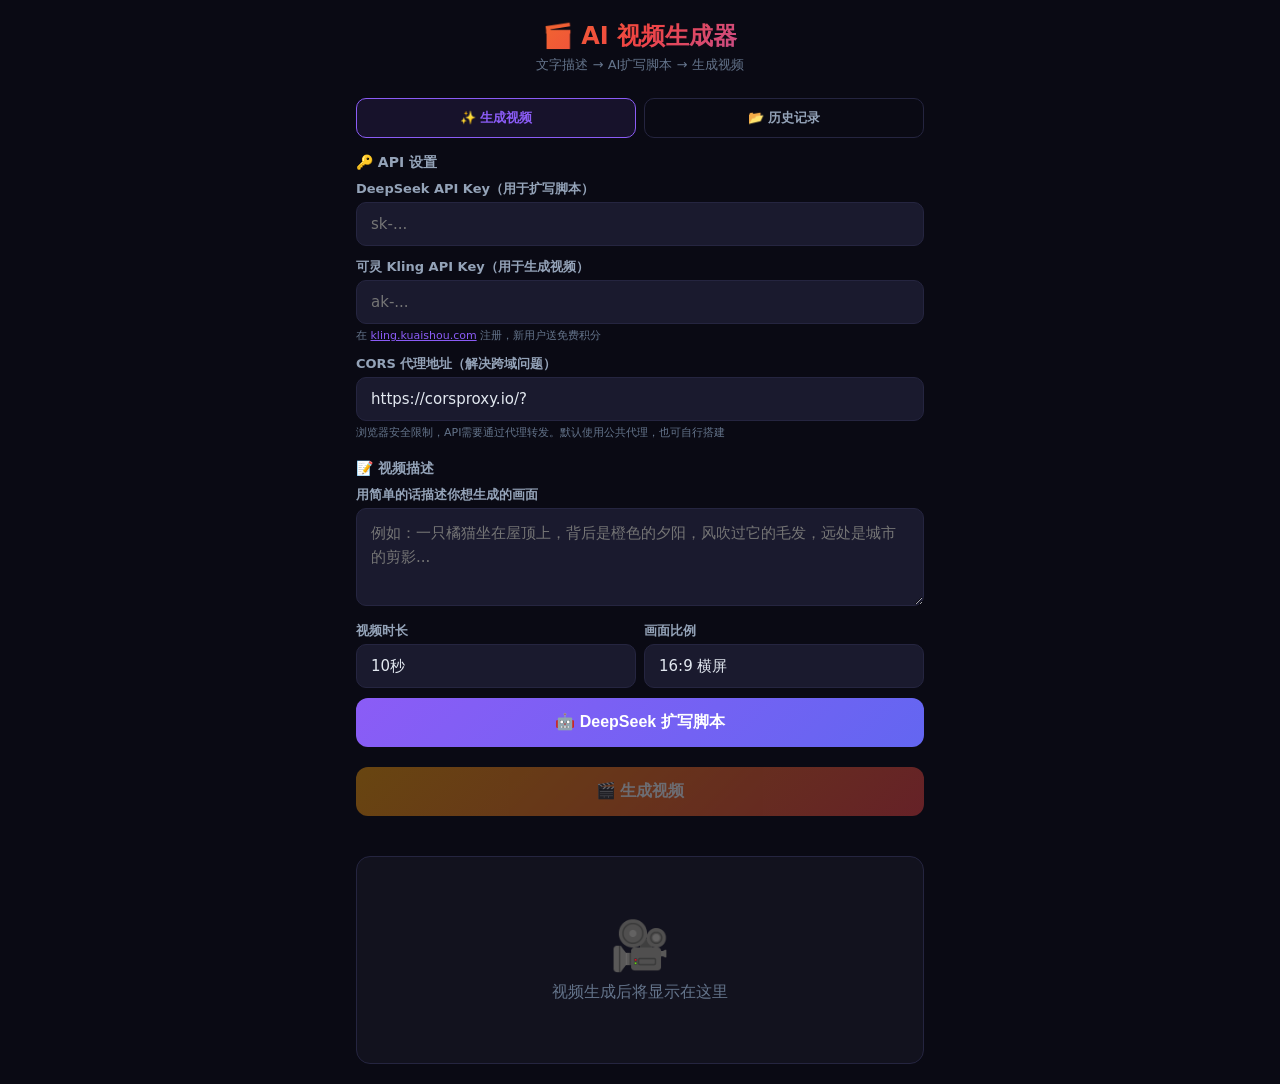
==== ai-video.html @ 920293e5 "Improve Kling error message" ====
<!DOCTYPE html>
<html lang="zh-CN">
<head>
<meta charset="UTF-8">
<meta name="viewport" content="width=device-width,initial-scale=1.0,maximum-scale=1.0,user-scalable=no,viewport-fit=cover">
<title>AI 视频生成器</title>
<style>
*{margin:0;padding:0;box-sizing:border-box}
:root{--bg:#0a0a14;--bg2:#12121e;--bg3:#1a1a2e;--border:#252540;--text:#e2e8f0;--text2:#94a3b8;--text3:#64748b;--accent:#8b5cf6;--accent2:#6366f1;--safe-b:env(safe-area-inset-bottom,0px)}
body{font-family:system-ui,-apple-system,'PingFang SC',sans-serif;background:var(--bg);color:var(--text);min-height:100dvh;-webkit-font-smoothing:antialiased}
#app{max-width:600px;margin:0 auto;padding:20px 16px;padding-bottom:calc(20px + var(--safe-b))}

h1{font-size:24px;font-weight:800;text-align:center;margin-bottom:4px;background:linear-gradient(135deg,#f59e0b,#ef4444,#8b5cf6);-webkit-background-clip:text;-webkit-text-fill-color:transparent}
.sub{text-align:center;color:var(--text3);font-size:13px;margin-bottom:24px}

.section{margin-bottom:20px}
.section-title{font-size:14px;font-weight:700;color:var(--text2);margin-bottom:8px;display:flex;align-items:center;gap:6px}
.section-title .badge{font-size:10px;padding:2px 8px;border-radius:8px;background:rgba(139,92,246,.2);color:var(--accent)}

.fg{margin-bottom:12px}
.fg label{display:block;font-size:13px;font-weight:600;color:var(--text2);margin-bottom:4px}
.fg input,.fg textarea,.fg select{width:100%;padding:12px 14px;border-radius:10px;border:1.5px solid var(--border);background:var(--bg3);color:var(--text);font-size:15px;font-family:inherit;outline:none;transition:border-color .15s;-webkit-appearance:none}
.fg input:focus,.fg textarea:focus{border-color:var(--accent)}
.fg textarea{resize:vertical;min-height:90px;line-height:1.6}
.fg small{display:block;font-size:11px;color:var(--text3);margin-top:4px}
.fg input[type=range]{padding:0;border:none;background:transparent;-webkit-appearance:none;height:6px;border-radius:3px;background:var(--bg3)}
.fg input[type=range]::-webkit-slider-thumb{-webkit-appearance:none;width:24px;height:24px;border-radius:50%;background:var(--accent);cursor:pointer}

.btn{width:100%;padding:14px;border-radius:12px;border:none;font-weight:700;cursor:pointer;font-size:16px;transition:all .15s}
.btn:active{transform:scale(.97)}
.btn-primary{background:linear-gradient(135deg,var(--accent),var(--accent2));color:#fff}
.btn-gold{background:linear-gradient(135deg,#f59e0b,#ef4444);color:#fff}
.btn-outline{background:transparent;border:2px solid var(--border);color:var(--text2)}
.btn-outline:active{border-color:var(--accent)}
.btn:disabled{opacity:.4;pointer-events:none}

.result-box{margin-top:16px;border-radius:14px;overflow:hidden;background:var(--bg2);border:1px solid var(--border)}
.result-box video{width:100%;display:block}
.result-box .placeholder{text-align:center;padding:60px 20px;color:var(--text3)}
.result-box .placeholder .icon{font-size:48px;margin-bottom:8px}

.status{text-align:center;padding:12px;font-size:14px;color:var(--gold);font-weight:600}
.status.error{color:#ef4444}
.status.success{color:#22c55e}

.prompt-preview{padding:14px;border-radius:10px;background:var(--bg2);border:1px solid var(--border);font-size:14px;line-height:1.7;color:var(--text2);margin-top:8px;display:none}
.prompt-preview.show{display:block}

.history{margin-top:20px}
.history-item{display:flex;align-items:center;gap:10px;padding:10px 12px;border-radius:10px;background:var(--bg2);border:1px solid var(--border);margin-bottom:6px;cursor:pointer;transition:all .12s}
.history-item:hover{border-color:var(--accent)}
.history-item .thumb{width:60px;height:40px;border-radius:6px;object-fit:cover;background:var(--bg3);flex-shrink:0}
.history-item .info{flex:1;min-width:0}
.history-item .info .title{font-size:13px;font-weight:600;white-space:nowrap;overflow:hidden;text-overflow:ellipsis}
.history-item .info .meta{font-size:11px;color:var(--text3);margin-top:2px}

.tabs{display:flex;gap:8px;margin-bottom:16px}
.tab{flex:1;padding:10px;border-radius:10px;border:1.5px solid var(--border);background:transparent;color:var(--text2);cursor:pointer;text-align:center;font-size:13px;font-weight:600;transition:all .12s}
.tab.active{border-color:var(--accent);background:rgba(139,92,246,.1);color:var(--accent)}

.spinner{display:none;width:40px;height:40px;border:3px solid var(--border);border-top-color:var(--accent);border-radius:50%;animation:spin 1s linear infinite;margin:20px auto}
.spinner.active{display:block}
@keyframes spin{to{transform:rotate(360deg)}}
</style>
</head>
<body>
<div id="app">

<h1>🎬 AI 视频生成器</h1>
<div class="sub">文字描述 → AI扩写脚本 → 生成视频</div>

<div class="tabs">
<button class="tab active" onclick="switchTab('create')">✨ 生成视频</button>
<button class="tab" onclick="switchTab('history')">📂 历史记录</button>
</div>

<!-- CREATE TAB -->
<div id="tab-create">
<div class="section">
<div class="section-title">🔑 API 设置</div>
<div class="fg"><label>DeepSeek API Key（用于扩写脚本）</label><input type="password" id="dsKey" placeholder="sk-..."></div>
<div class="fg"><label>可灵 Kling API Key（用于生成视频）</label><input type="password" id="klKey" placeholder="ak-..."><small>在 <a href="https://kling.kuaishou.com" target="_blank" style="color:var(--accent)">kling.kuaishou.com</a> 注册，新用户送免费积分</small></div>
<div class="fg"><label>CORS 代理地址（解决跨域问题）</label><input type="text" id="corsProxy" placeholder="https://corsproxy.io/?"><small>浏览器安全限制，API需要通过代理转发。默认使用公共代理，也可自行搭建</small></div>
</div>

<div class="section">
<div class="section-title">📝 视频描述</div>
<div class="fg"><label>用简单的话描述你想生成的画面</label><textarea id="userPrompt" rows="3" placeholder="例如：一只橘猫坐在屋顶上，背后是橙色的夕阳，风吹过它的毛发，远处是城市的剪影..."></textarea></div>
<div style="display:flex;gap:8px;align-items:flex-end">
<div class="fg" style="flex:1;margin-bottom:0"><label>视频时长</label><select id="duration"><option value="5">5秒</option><option value="10" selected>10秒</option></select></div>
<div class="fg" style="flex:1;margin-bottom:0"><label>画面比例</label><select id="aspectRatio"><option value="16:9" selected>16:9 横屏</option><option value="9:16">9:16 竖屏</option><option value="1:1">1:1 方形</option></select></div>
</div>
<button class="btn btn-primary" id="btnEnhance" onclick="enhancePrompt()" style="margin-top:10px">🤖 DeepSeek 扩写脚本</button>
<div class="prompt-preview" id="promptPreview"></div>
</div>

<button class="btn btn-gold" id="btnGenerate" onclick="generateVideo()" disabled>🎬 生成视频</button>
<div class="spinner" id="spinner"></div>
<div class="status" id="status"></div>

<div class="result-box" id="resultBox">
<div class="placeholder"><div class="icon">🎥</div><div>视频生成后将显示在这里</div></div>
</div>
</div>

<!-- HISTORY TAB -->
<div id="tab-history" style="display:none">
<div class="history" id="historyList"><div style="text-align:center;color:var(--text3);padding:40px;font-size:14px">还没有生成过视频</div></div>
</div>

</div>

<script>
// ===== STATE =====
let enhancedPrompt='';
let currentVideoUrl='';

// ===== INIT =====
document.getElementById('dsKey').value=localStorage.getItem('aivideo_dskey')||'';
document.getElementById('klKey').value=localStorage.getItem('aivideo_klkey')||'';
document.getElementById('corsProxy').value=localStorage.getItem('aivideo_proxy')||'https://corsproxy.io/?';
renderHistory();

function apiFetch(url,options){
const proxy=document.getElementById('corsProxy').value.trim();
if(proxy){
const fullUrl=proxy+encodeURIComponent(url);
return fetch(fullUrl,options);
}
return fetch(url,options);
}

// ===== TABS =====
function switchTab(tab){
document.querySelectorAll('.tab').forEach(t=>t.classList.remove('active'));
event.target.classList.add('active');
document.getElementById('tab-create').style.display=tab==='create'?'block':'none';
document.getElementById('tab-history').style.display=tab==='history'?'block':'none';
}

// ===== ENHANCE PROMPT =====
async function enhancePrompt(){
const dsKey=document.getElementById('dsKey').value.trim();
if(!dsKey){alert('请填入 DeepSeek API Key');return}
const userPrompt=document.getElementById('userPrompt').value.trim();
if(!userPrompt){alert('请先输入视频描述');return}

localStorage.setItem('aivideo_dskey',dsKey);
const btn=document.getElementById('btnEnhance');btn.disabled=true;btn.textContent='⏳ 扩写中...';
setStatus('正在用 DeepSeek 优化脚本...');

try{
localStorage.setItem('aivideo_proxy',document.getElementById('corsProxy').value.trim());
const resp=await apiFetch('https://api.deepseek.com/v1/chat/completions',{
method:'POST',headers:{'Content-Type':'application/json','Authorization':'Bearer '+dsKey},
body:JSON.stringify({model:'deepseek-chat',messages:[
{role:'system',content:'你是一个专业的AI视频脚本撰写师。根据用户的简短描述，写出一个详细的视频生成提示词。必须包含：画面构图、光线氛围、动作细节、色彩基调、镜头风格。用中文写，控制在200字以内，要具体、有画面感。直接输出提示词，不要加任何前缀说明。'},
{role:'user',content:userPrompt}
],temperature:0.8,max_tokens:500})
});
if(!resp.ok){const e=await resp.json().catch(()=>({}));throw new Error(e.error?.message||'API错误')}
const data=await resp.json();
enhancedPrompt=data.choices[0].message.content.trim();

const preview=document.getElementById('promptPreview');
preview.textContent='✨ 优化后的脚本：\n\n'+enhancedPrompt;
preview.classList.add('show');

document.getElementById('btnGenerate').disabled=false;
setStatus('✅ 脚本已就绪，点击"生成视频"开始');
}catch(e){setStatus('❌ 扩写失败：'+e.message,'error')}
btn.disabled=false;btn.textContent='🤖 DeepSeek 扩写脚本';
}

// ===== GENERATE VIDEO =====
async function generateVideo(){
const klKey=document.getElementById('klKey').value.trim();
if(!klKey){alert('请填入可灵 Kling API Key');return}
const prompt=enhancedPrompt||document.getElementById('userPrompt').value.trim();
if(!prompt){alert('请先输入视频描述');return}

localStorage.setItem('aivideo_klkey',klKey);
const btn=document.getElementById('btnGenerate');btn.disabled=true;btn.textContent='⏳ 生成中...';
document.getElementById('spinner').classList.add('active');
setStatus('🎬 正在生成视频，大约需要2-5分钟...');

try{
const duration=document.getElementById('duration').value;
const aspectRatio=document.getElementById('aspectRatio').value;

// Kling API: create task
const createResp=await apiFetch('https://api.kling.kuaishou.com/v1/videos/text2video',{
method:'POST',headers:{'Content-Type':'application/json','Authorization':'Bearer '+klKey},
body:JSON.stringify({
model_name:'kling-v1',
prompt:prompt,
duration:parseInt(duration),
aspect_ratio:aspectRatio,
mode:'std'
})
});
if(!createResp.ok){const e=await createResp.json().catch(()=>({}));throw new Error(e.message||e.error_msg||e.error||'创建任务失败 (HTTP '+createResp.status+')')}
const createData=await createResp.json();
const taskId=createData.data.task_id;

// Poll for result
let videoUrl=null;
for(let i=0;i<60;i++){
await sleep(5000);
const pollResp=await apiFetch('https://api.kling.kuaishou.com/v1/videos/text2video/'+taskId,{
headers:{'Authorization':'Bearer '+klKey}
});
const pollData=await pollResp.json();
const status=pollData.data.task_status;

if(status==='succeed'){
videoUrl=pollData.data.task_result.videos[0].url;
break;
}else if(status==='failed'){
throw new Error(pollData.data.task_status_msg||'生成失败');
}
setStatus('🎬 生成中... ('+(i+1)*5+'秒)');
}

if(!videoUrl)throw new Error('超时，视频还在排队，稍后查看历史');

currentVideoUrl=videoUrl;
showVideo(videoUrl);
setStatus('✅ 视频生成成功！','success');
saveToHistory(prompt,videoUrl);

}catch(e){setStatus('❌ 生成失败：'+e.message,'error')}
btn.disabled=false;btn.textContent='🎬 生成视频';
document.getElementById('spinner').classList.remove('active');
}

function showVideo(url){
document.getElementById('resultBox').innerHTML='<video controls autoplay loop src="'+url+'"></video>';
}

function setStatus(msg,type){
const el=document.getElementById('status');el.textContent=msg;
el.className='status'+(type?' '+type:'');
}

function sleep(ms){return new Promise(r=>setTimeout(r,ms))}

// ===== HISTORY =====
function saveToHistory(prompt,url){
const history=JSON.parse(localStorage.getItem('aivideo_history')||'[]');
history.unshift({prompt:prompt.slice(0,100),url,time:Date.now()});
if(history.length>20)history.length=20;
localStorage.setItem('aivideo_history',JSON.stringify(history));
renderHistory();
}

function renderHistory(){
const history=JSON.parse(localStorage.getItem('aivideo_history')||'[]');
const el=document.getElementById('historyList');
if(!history.length){el.innerHTML='<div style="text-align:center;color:var(--text3);padding:40px;font-size:14px">还没有生成过视频</div>';return}
el.innerHTML=history.map((h,i)=>'<div class="history-item" onclick="loadHistory('+i+')"><video class="thumb" src="'+h.url+'" muted></video><div class="info"><div class="title">'+escapeHtml(h.prompt)+'</div><div class="meta">'+new Date(h.time).toLocaleString('zh-CN')+'</div></div></div>').join('');
}

function loadHistory(i){
const history=JSON.parse(localStorage.getItem('aivideo_history')||'[]');
if(history[i]){showVideo(history[i].url);switchTab('create');currentVideoUrl=history[i].url}
}

function escapeHtml(s){const d=document.createElement('div');d.textContent=s;return d.innerHTML}
</script>
</body>
</html>
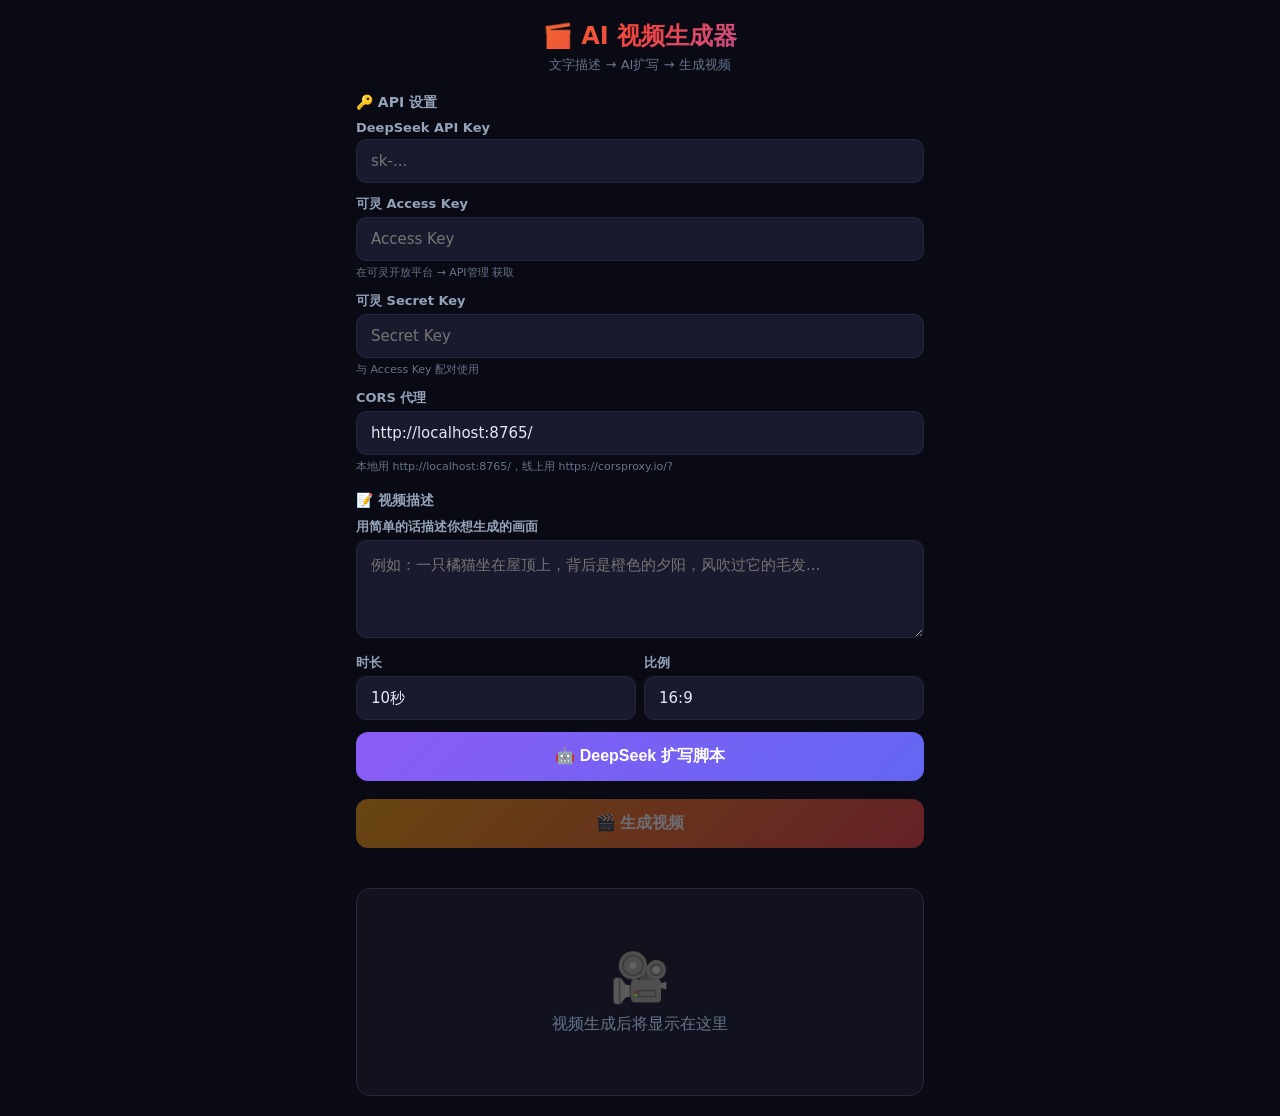
==== commit 0a03f718: "Kling: use AK+SK pair with JWT auth, add debug panel" ====
--- a/ai-video.html
+++ b/ai-video.html
@@ -6,58 +6,33 @@
 <title>AI 视频生成器</title>
 <style>
 *{margin:0;padding:0;box-sizing:border-box}
-:root{--bg:#0a0a14;--bg2:#12121e;--bg3:#1a1a2e;--border:#252540;--text:#e2e8f0;--text2:#94a3b8;--text3:#64748b;--accent:#8b5cf6;--accent2:#6366f1;--safe-b:env(safe-area-inset-bottom,0px)}
+:root{--bg:#0a0a14;--bg2:#12121e;--bg3:#1a1a2e;--border:#252540;--text:#e2e8f0;--text2:#94a3b8;--text3:#64748b;--accent:#8b5cf6;--safe-b:env(safe-area-inset-bottom,0px)}
 body{font-family:system-ui,-apple-system,'PingFang SC',sans-serif;background:var(--bg);color:var(--text);min-height:100dvh;-webkit-font-smoothing:antialiased}
-#app{max-width:600px;margin:0 auto;padding:20px 16px;padding-bottom:calc(20px + var(--safe-b))}
-
+#app{max-width:600px;margin:0 auto;padding:20px 16px calc(20px + var(--safe-b))}
 h1{font-size:24px;font-weight:800;text-align:center;margin-bottom:4px;background:linear-gradient(135deg,#f59e0b,#ef4444,#8b5cf6);-webkit-background-clip:text;-webkit-text-fill-color:transparent}
-.sub{text-align:center;color:var(--text3);font-size:13px;margin-bottom:24px}
-
-.section{margin-bottom:20px}
-.section-title{font-size:14px;font-weight:700;color:var(--text2);margin-bottom:8px;display:flex;align-items:center;gap:6px}
-.section-title .badge{font-size:10px;padding:2px 8px;border-radius:8px;background:rgba(139,92,246,.2);color:var(--accent)}
-
+.sub{text-align:center;color:var(--text3);font-size:13px;margin-bottom:20px}
+.section{margin-bottom:18px}
+.section-title{font-size:14px;font-weight:700;color:var(--text2);margin-bottom:8px}
 .fg{margin-bottom:12px}
 .fg label{display:block;font-size:13px;font-weight:600;color:var(--text2);margin-bottom:4px}
 .fg input,.fg textarea,.fg select{width:100%;padding:12px 14px;border-radius:10px;border:1.5px solid var(--border);background:var(--bg3);color:var(--text);font-size:15px;font-family:inherit;outline:none;transition:border-color .15s;-webkit-appearance:none}
 .fg input:focus,.fg textarea:focus{border-color:var(--accent)}
-.fg textarea{resize:vertical;min-height:90px;line-height:1.6}
+.fg textarea{resize:vertical;min-height:70px;line-height:1.6}
 .fg small{display:block;font-size:11px;color:var(--text3);margin-top:4px}
-.fg input[type=range]{padding:0;border:none;background:transparent;-webkit-appearance:none;height:6px;border-radius:3px;background:var(--bg3)}
-.fg input[type=range]::-webkit-slider-thumb{-webkit-appearance:none;width:24px;height:24px;border-radius:50%;background:var(--accent);cursor:pointer}
-
 .btn{width:100%;padding:14px;border-radius:12px;border:none;font-weight:700;cursor:pointer;font-size:16px;transition:all .15s}
 .btn:active{transform:scale(.97)}
-.btn-primary{background:linear-gradient(135deg,var(--accent),var(--accent2));color:#fff}
+.btn-primary{background:linear-gradient(135deg,var(--accent),#6366f1);color:#fff}
 .btn-gold{background:linear-gradient(135deg,#f59e0b,#ef4444);color:#fff}
-.btn-outline{background:transparent;border:2px solid var(--border);color:var(--text2)}
-.btn-outline:active{border-color:var(--accent)}
 .btn:disabled{opacity:.4;pointer-events:none}
-
 .result-box{margin-top:16px;border-radius:14px;overflow:hidden;background:var(--bg2);border:1px solid var(--border)}
 .result-box video{width:100%;display:block}
 .result-box .placeholder{text-align:center;padding:60px 20px;color:var(--text3)}
-.result-box .placeholder .icon{font-size:48px;margin-bottom:8px}
-
 .status{text-align:center;padding:12px;font-size:14px;color:var(--gold);font-weight:600}
-.status.error{color:#ef4444}
-.status.success{color:#22c55e}
-
+.status.error{color:#ef4444}.status.success{color:#22c55e}
 .prompt-preview{padding:14px;border-radius:10px;background:var(--bg2);border:1px solid var(--border);font-size:14px;line-height:1.7;color:var(--text2);margin-top:8px;display:none}
 .prompt-preview.show{display:block}
-
-.history{margin-top:20px}
-.history-item{display:flex;align-items:center;gap:10px;padding:10px 12px;border-radius:10px;background:var(--bg2);border:1px solid var(--border);margin-bottom:6px;cursor:pointer;transition:all .12s}
-.history-item:hover{border-color:var(--accent)}
-.history-item .thumb{width:60px;height:40px;border-radius:6px;object-fit:cover;background:var(--bg3);flex-shrink:0}
-.history-item .info{flex:1;min-width:0}
-.history-item .info .title{font-size:13px;font-weight:600;white-space:nowrap;overflow:hidden;text-overflow:ellipsis}
-.history-item .info .meta{font-size:11px;color:var(--text3);margin-top:2px}
-
-.tabs{display:flex;gap:8px;margin-bottom:16px}
-.tab{flex:1;padding:10px;border-radius:10px;border:1.5px solid var(--border);background:transparent;color:var(--text2);cursor:pointer;text-align:center;font-size:13px;font-weight:600;transition:all .12s}
-.tab.active{border-color:var(--accent);background:rgba(139,92,246,.1);color:var(--accent)}
-
+.debug-box{margin-top:12px;padding:12px;border-radius:10px;background:#1a1a0a;border:1px solid #3a3a1a;font-size:11px;color:#a0a080;font-family:monospace;white-space:pre-wrap;word-break:break-all;display:none;max-height:200px;overflow-y:auto}
+.debug-box.show{display:block}
 .spinner{display:none;width:40px;height:40px;border:3px solid var(--border);border-top-color:var(--accent);border-radius:50%;animation:spin 1s linear infinite;margin:20px auto}
 .spinner.active{display:block}
 @keyframes spin{to{transform:rotate(360deg)}}
@@ -65,208 +40,181 @@
 </head>
 <body>
 <div id="app">
-
 <h1>🎬 AI 视频生成器</h1>
-<div class="sub">文字描述 → AI扩写脚本 → 生成视频</div>
-
-<div class="tabs">
-<button class="tab active" onclick="switchTab('create')">✨ 生成视频</button>
-<button class="tab" onclick="switchTab('history')">📂 历史记录</button>
-</div>
-
-<!-- CREATE TAB -->
-<div id="tab-create">
-<div class="section">
-<div class="section-title">🔑 API 设置</div>
-<div class="fg"><label>DeepSeek API Key（用于扩写脚本）</label><input type="password" id="dsKey" placeholder="sk-..."></div>
-<div class="fg"><label>可灵 Kling API Key（用于生成视频）</label><input type="password" id="klKey" placeholder="ak-..."><small>在 <a href="https://kling.kuaishou.com" target="_blank" style="color:var(--accent)">kling.kuaishou.com</a> 注册，新用户送免费积分</small></div>
-<div class="fg"><label>CORS 代理地址（解决跨域问题）</label><input type="text" id="corsProxy" placeholder="https://corsproxy.io/?"><small>浏览器安全限制，API需要通过代理转发。默认使用公共代理，也可自行搭建</small></div>
-</div>
-
-<div class="section">
-<div class="section-title">📝 视频描述</div>
-<div class="fg"><label>用简单的话描述你想生成的画面</label><textarea id="userPrompt" rows="3" placeholder="例如：一只橘猫坐在屋顶上，背后是橙色的夕阳，风吹过它的毛发，远处是城市的剪影..."></textarea></div>
-<div style="display:flex;gap:8px;align-items:flex-end">
-<div class="fg" style="flex:1;margin-bottom:0"><label>视频时长</label><select id="duration"><option value="5">5秒</option><option value="10" selected>10秒</option></select></div>
-<div class="fg" style="flex:1;margin-bottom:0"><label>画面比例</label><select id="aspectRatio"><option value="16:9" selected>16:9 横屏</option><option value="9:16">9:16 竖屏</option><option value="1:1">1:1 方形</option></select></div>
-</div>
-<button class="btn btn-primary" id="btnEnhance" onclick="enhancePrompt()" style="margin-top:10px">🤖 DeepSeek 扩写脚本</button>
+<div class="sub">文字描述 → AI扩写 → 生成视频</div>
+
+<div class="section"><div class="section-title">🔑 API 设置</div>
+<div class="fg"><label>DeepSeek API Key</label><input type="password" id="dsKey" placeholder="sk-..."></div>
+<div class="fg"><label>可灵 Access Key</label><input type="text" id="klAk" placeholder="Access Key"><small>在可灵开放平台 → API管理 获取</small></div>
+<div class="fg"><label>可灵 Secret Key</label><input type="password" id="klSk" placeholder="Secret Key"><small>与 Access Key 配对使用</small></div>
+<div class="fg"><label>CORS 代理</label><input type="text" id="corsProxy" value="http://localhost:8765/"><small>本地用 http://localhost:8765/，线上用 https://corsproxy.io/?</small></div>
+</div>
+
+<div class="section"><div class="section-title">📝 视频描述</div>
+<div class="fg"><label>用简单的话描述你想生成的画面</label><textarea id="userPrompt" rows="3" placeholder="例如：一只橘猫坐在屋顶上，背后是橙色的夕阳，风吹过它的毛发..."></textarea></div>
+<div style="display:flex;gap:8px">
+<div class="fg" style="flex:1"><label>时长</label><select id="duration"><option value="5">5秒</option><option value="10" selected>10秒</option></select></div>
+<div class="fg" style="flex:1"><label>比例</label><select id="aspectRatio"><option value="16:9" selected>16:9</option><option value="9:16">9:16</option></select></div>
+</div>
+<button class="btn btn-primary" id="btnEnhance" onclick="enhancePrompt()">🤖 DeepSeek 扩写脚本</button>
 <div class="prompt-preview" id="promptPreview"></div>
 </div>
 
 <button class="btn btn-gold" id="btnGenerate" onclick="generateVideo()" disabled>🎬 生成视频</button>
 <div class="spinner" id="spinner"></div>
 <div class="status" id="status"></div>
+<div class="debug-box" id="debugBox"></div>
 
 <div class="result-box" id="resultBox">
-<div class="placeholder"><div class="icon">🎥</div><div>视频生成后将显示在这里</div></div>
-</div>
-</div>
-
-<!-- HISTORY TAB -->
-<div id="tab-history" style="display:none">
-<div class="history" id="historyList"><div style="text-align:center;color:var(--text3);padding:40px;font-size:14px">还没有生成过视频</div></div>
-</div>
-
+<div class="placeholder"><div style="font-size:48px;margin-bottom:8px">🎥</div><div>视频生成后将显示在这里</div></div>
+</div>
 </div>
 
 <script>
-// ===== STATE =====
-let enhancedPrompt='';
-let currentVideoUrl='';
-
-// ===== INIT =====
-document.getElementById('dsKey').value=localStorage.getItem('aivideo_dskey')||'';
-document.getElementById('klKey').value=localStorage.getItem('aivideo_klkey')||'';
-document.getElementById('corsProxy').value=localStorage.getItem('aivideo_proxy')||'https://corsproxy.io/?';
-renderHistory();
+let enhancedPrompt='',currentVideoUrl='';
+
+// Init
+document.getElementById('dsKey').value=localStorage.getItem('av_ds')||'';
+document.getElementById('klAk').value=localStorage.getItem('av_ak')||'';
+document.getElementById('klSk').value=localStorage.getItem('av_sk')||'';
+document.getElementById('corsProxy').value=localStorage.getItem('av_proxy')||'http://localhost:8765/';
 
 function apiFetch(url,options){
 const proxy=document.getElementById('corsProxy').value.trim();
-if(proxy){
-const fullUrl=proxy+encodeURIComponent(url);
-return fetch(fullUrl,options);
-}
+if(proxy){return fetch(proxy+encodeURIComponent(url),options)}
 return fetch(url,options);
 }
 
-// ===== TABS =====
-function switchTab(tab){
-document.querySelectorAll('.tab').forEach(t=>t.classList.remove('active'));
-event.target.classList.add('active');
-document.getElementById('tab-create').style.display=tab==='create'?'block':'none';
-document.getElementById('tab-history').style.display=tab==='history'?'block':'none';
-}
-
-// ===== ENHANCE PROMPT =====
 async function enhancePrompt(){
-const dsKey=document.getElementById('dsKey').value.trim();
-if(!dsKey){alert('请填入 DeepSeek API Key');return}
-const userPrompt=document.getElementById('userPrompt').value.trim();
-if(!userPrompt){alert('请先输入视频描述');return}
-
-localStorage.setItem('aivideo_dskey',dsKey);
+const key=document.getElementById('dsKey').value.trim();
+if(!key){alert('请填入DeepSeek API Key');return}
+const prompt=document.getElementById('userPrompt').value.trim();
+if(!prompt){alert('请先输入视频描述');return}
+localStorage.setItem('av_ds',key);
 const btn=document.getElementById('btnEnhance');btn.disabled=true;btn.textContent='⏳ 扩写中...';
-setStatus('正在用 DeepSeek 优化脚本...');
-
+setStatus('DeepSeek 扩写中...');
 try{
-localStorage.setItem('aivideo_proxy',document.getElementById('corsProxy').value.trim());
 const resp=await apiFetch('https://api.deepseek.com/v1/chat/completions',{
-method:'POST',headers:{'Content-Type':'application/json','Authorization':'Bearer '+dsKey},
+method:'POST',headers:{'Content-Type':'application/json','Authorization':'Bearer '+key},
 body:JSON.stringify({model:'deepseek-chat',messages:[
-{role:'system',content:'你是一个专业的AI视频脚本撰写师。根据用户的简短描述，写出一个详细的视频生成提示词。必须包含：画面构图、光线氛围、动作细节、色彩基调、镜头风格。用中文写，控制在200字以内，要具体、有画面感。直接输出提示词，不要加任何前缀说明。'},
-{role:'user',content:userPrompt}
-],temperature:0.8,max_tokens:500})
-});
-if(!resp.ok){const e=await resp.json().catch(()=>({}));throw new Error(e.error?.message||'API错误')}
+{role:'system',content:'你是AI视频脚本师。把用户的话扩展成详细视频提示词：画面构图、光线、动作、色彩、镜头风格。200字以内，直接输出。'},
+{role:'user',content:prompt}
+],temperature:0.8,max_tokens:400})
+});
+if(!resp.ok)throw new Error('DeepSeek错误 HTTP '+resp.status);
 const data=await resp.json();
 enhancedPrompt=data.choices[0].message.content.trim();
-
-const preview=document.getElementById('promptPreview');
-preview.textContent='✨ 优化后的脚本：\n\n'+enhancedPrompt;
-preview.classList.add('show');
-
+document.getElementById('promptPreview').textContent='✨ 优化后：\n\n'+enhancedPrompt;
+document.getElementById('promptPreview').classList.add('show');
 document.getElementById('btnGenerate').disabled=false;
-setStatus('✅ 脚本已就绪，点击"生成视频"开始');
-}catch(e){setStatus('❌ 扩写失败：'+e.message,'error')}
+setStatus('✅ 脚本就绪');
+}catch(e){setStatus('❌ '+e.message,'error')}
 btn.disabled=false;btn.textContent='🤖 DeepSeek 扩写脚本';
 }
 
-// ===== GENERATE VIDEO =====
 async function generateVideo(){
-const klKey=document.getElementById('klKey').value.trim();
-if(!klKey){alert('请填入可灵 Kling API Key');return}
+const ak=document.getElementById('klAk').value.trim();
+const sk=document.getElementById('klSk').value.trim();
+if(!ak||!sk){alert('请填入可灵 Access Key 和 Secret Key');return}
 const prompt=enhancedPrompt||document.getElementById('userPrompt').value.trim();
 if(!prompt){alert('请先输入视频描述');return}
-
-localStorage.setItem('aivideo_klkey',klKey);
+localStorage.setItem('av_ak',ak);localStorage.setItem('av_sk',sk);
+localStorage.setItem('av_proxy',document.getElementById('corsProxy').value.trim());
+
 const btn=document.getElementById('btnGenerate');btn.disabled=true;btn.textContent='⏳ 生成中...';
 document.getElementById('spinner').classList.add('active');
-setStatus('🎬 正在生成视频，大约需要2-5分钟...');
+document.getElementById('debugBox').classList.remove('show');
+setStatus('🎬 生成视频中...');
 
 try{
-const duration=document.getElementById('duration').value;
-const aspectRatio=document.getElementById('aspectRatio').value;
-
-// Kling API: create task
+// Step 1: Create JWT token from AK+SK (simple HMAC-SHA256)
+const header={alg:'HS256',typ:'JWT'};
+const now=Math.floor(Date.now()/1000);
+const payload={iss:ak,exp:now+1800,nbf:now-5};
+const jwt=await createJWT(header,payload,sk);
+
+// Step 2: Exchange JWT for API token
+setStatus('🔑 获取API令牌...');
+const tokenResp=await apiFetch('https://api.kling.kuaishou.com/v1/token',{
+method:'POST',headers:{'Content-Type':'application/json'},
+body:JSON.stringify({access_key:ak,secret_key:sk})
+});
+debugLog('Token response',tokenResp.status,await tokenResp.clone().text());
+if(!tokenResp.ok){
+const te=await tokenResp.json().catch(()=>({}));
+throw new Error('Token获取失败: '+(te.message||te.error_msg||'HTTP '+tokenResp.status));
+}
+const tokenData=await tokenResp.json();
+const apiToken=tokenData.data?.api_token||tokenData.api_token;
+if(!apiToken)throw new Error('Token为空，响应：'+JSON.stringify(tokenData));
+
+// Step 3: Create video task
+setStatus('🎬 创建视频任务...');
 const createResp=await apiFetch('https://api.kling.kuaishou.com/v1/videos/text2video',{
-method:'POST',headers:{'Content-Type':'application/json','Authorization':'Bearer '+klKey},
-body:JSON.stringify({
-model_name:'kling-v1',
-prompt:prompt,
-duration:parseInt(duration),
-aspect_ratio:aspectRatio,
-mode:'std'
-})
-});
-if(!createResp.ok){const e=await createResp.json().catch(()=>({}));throw new Error(e.message||e.error_msg||e.error||'创建任务失败 (HTTP '+createResp.status+')')}
+method:'POST',
+headers:{'Content-Type':'application/json','Authorization':'Bearer '+apiToken},
+body:JSON.stringify({model_name:'kling-v1',prompt:prompt,duration:parseInt(document.getElementById('duration').value),aspect_ratio:document.getElementById('aspectRatio').value,mode:'std'})
+});
+debugLog('Create response',createResp.status,await createResp.clone().text());
+if(!createResp.ok){
+const ce=await createResp.json().catch(()=>({}));
+throw new Error('创建失败: '+(ce.message||ce.error_msg||'HTTP '+createResp.status));
+}
 const createData=await createResp.json();
-const taskId=createData.data.task_id;
-
-// Poll for result
-let videoUrl=null;
+const taskId=createData.data?.task_id;
+if(!taskId)throw new Error('未获取到task_id: '+JSON.stringify(createData));
+
+// Step 4: Poll
 for(let i=0;i<60;i++){
 await sleep(5000);
 const pollResp=await apiFetch('https://api.kling.kuaishou.com/v1/videos/text2video/'+taskId,{
-headers:{'Authorization':'Bearer '+klKey}
+headers:{'Authorization':'Bearer '+apiToken}
 });
 const pollData=await pollResp.json();
-const status=pollData.data.task_status;
-
-if(status==='succeed'){
-videoUrl=pollData.data.task_result.videos[0].url;
-break;
-}else if(status==='failed'){
-throw new Error(pollData.data.task_status_msg||'生成失败');
-}
-setStatus('🎬 生成中... ('+(i+1)*5+'秒)');
-}
-
-if(!videoUrl)throw new Error('超时，视频还在排队，稍后查看历史');
-
-currentVideoUrl=videoUrl;
-showVideo(videoUrl);
-setStatus('✅ 视频生成成功！','success');
-saveToHistory(prompt,videoUrl);
-
-}catch(e){setStatus('❌ 生成失败：'+e.message,'error')}
+const st=pollData.data?.task_status;
+setStatus('🎬 生成中...('+((i+1)*5)+'s) '+st);
+if(st==='succeeded'){
+currentVideoUrl=pollData.data.task_result.videos[0].url;
+showVideo(currentVideoUrl);
+setStatus('✅ 生成成功！','success');
 btn.disabled=false;btn.textContent='🎬 生成视频';
 document.getElementById('spinner').classList.remove('active');
+return;
+}else if(st==='failed'){
+throw new Error(pollData.data.task_status_msg||'生成失败');
+}
+}
+throw new Error('超时，请稍后重试');
+}catch(e){
+setStatus('❌ '+e.message,'error');
+debugLog('ERROR',0,e.message);
+btn.disabled=false;btn.textContent='🎬 生成视频';
+document.getElementById('spinner').classList.remove('active');
+}
+}
+
+async function createJWT(header,payload,secret){
+const enc=b=>btoa(JSON.stringify(b)).replace(/=/g,'').replace(/\+/g,'-').replace(/\//g,'_');
+const h=enc(header),p=enc(payload);
+const encoder=new TextEncoder();
+const key=await crypto.subtle.importKey('raw',encoder.encode(secret),{name:'HMAC',hash:'SHA-256'},false,['sign']);
+const sig=await crypto.subtle.sign('HMAC',key,encoder.encode(h+'.'+p));
+const s=btoa(String.fromCharCode(...new Uint8Array(sig))).replace(/=/g,'').replace(/\+/g,'-').replace(/\//g,'_');
+return h+'.'+p+'.'+s;
 }
 
 function showVideo(url){
 document.getElementById('resultBox').innerHTML='<video controls autoplay loop src="'+url+'"></video>';
 }
-
 function setStatus(msg,type){
-const el=document.getElementById('status');el.textContent=msg;
-el.className='status'+(type?' '+type:'');
-}
-
+const el=document.getElementById('status');el.textContent=msg;el.className='status'+(type?' '+type:'');
+}
+function debugLog(label,status,body){
+const el=document.getElementById('debugBox');
+el.classList.add('show');
+el.textContent=('['+new Date().toLocaleTimeString()+'] '+label+' HTTP '+status+'\n'+body.slice(0,500)+'\n\n'+el.textContent).slice(0,3000);
+}
 function sleep(ms){return new Promise(r=>setTimeout(r,ms))}
-
-// ===== HISTORY =====
-function saveToHistory(prompt,url){
-const history=JSON.parse(localStorage.getItem('aivideo_history')||'[]');
-history.unshift({prompt:prompt.slice(0,100),url,time:Date.now()});
-if(history.length>20)history.length=20;
-localStorage.setItem('aivideo_history',JSON.stringify(history));
-renderHistory();
-}
-
-function renderHistory(){
-const history=JSON.parse(localStorage.getItem('aivideo_history')||'[]');
-const el=document.getElementById('historyList');
-if(!history.length){el.innerHTML='<div style="text-align:center;color:var(--text3);padding:40px;font-size:14px">还没有生成过视频</div>';return}
-el.innerHTML=history.map((h,i)=>'<div class="history-item" onclick="loadHistory('+i+')"><video class="thumb" src="'+h.url+'" muted></video><div class="info"><div class="title">'+escapeHtml(h.prompt)+'</div><div class="meta">'+new Date(h.time).toLocaleString('zh-CN')+'</div></div></div>').join('');
-}
-
-function loadHistory(i){
-const history=JSON.parse(localStorage.getItem('aivideo_history')||'[]');
-if(history[i]){showVideo(history[i].url);switchTab('create');currentVideoUrl=history[i].url}
-}
-
-function escapeHtml(s){const d=document.createElement('div');d.textContent=s;return d.innerHTML}
 </script>
 </body>
 </html>
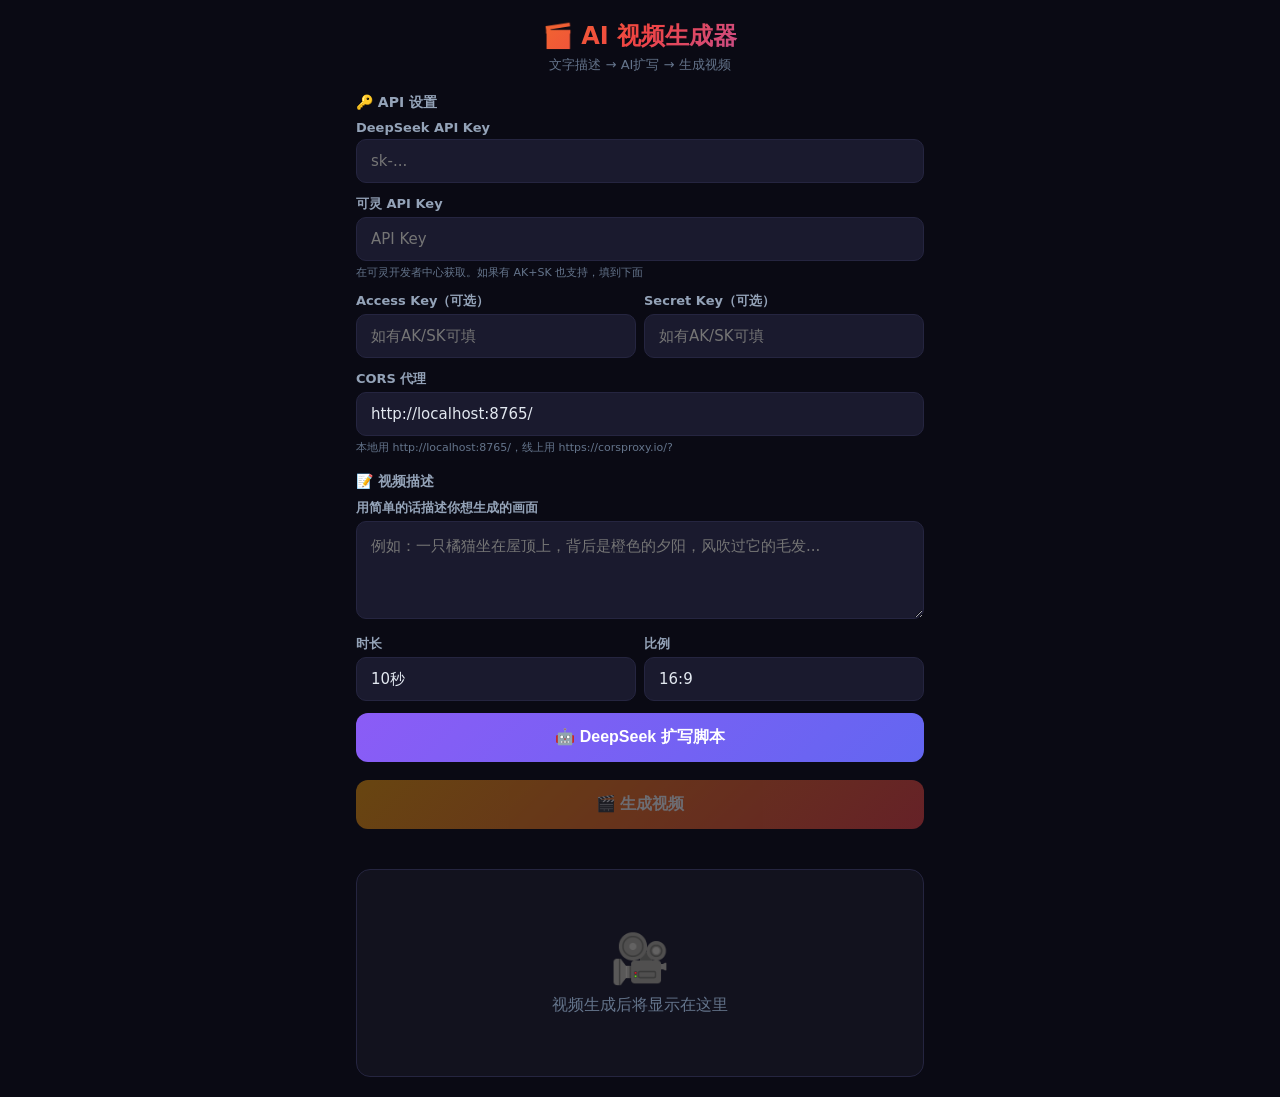
==== commit 22a5d93a: "Support Kling API key direct auth + AK/SK fallback" ====
--- a/ai-video.html
+++ b/ai-video.html
@@ -45,8 +45,11 @@
 
 <div class="section"><div class="section-title">🔑 API 设置</div>
 <div class="fg"><label>DeepSeek API Key</label><input type="password" id="dsKey" placeholder="sk-..."></div>
-<div class="fg"><label>可灵 Access Key</label><input type="text" id="klAk" placeholder="Access Key"><small>在可灵开放平台 → API管理 获取</small></div>
-<div class="fg"><label>可灵 Secret Key</label><input type="password" id="klSk" placeholder="Secret Key"><small>与 Access Key 配对使用</small></div>
+<div class="fg"><label>可灵 API Key</label><input type="password" id="klKey" placeholder="API Key"><small>在可灵开发者中心获取。如果有 AK+SK 也支持，填到下面</small></div>
+<div style="display:flex;gap:8px">
+<div class="fg" style="flex:1"><label>Access Key（可选）</label><input type="text" id="klAk" placeholder="如有AK/SK可填"></div>
+<div class="fg" style="flex:1"><label>Secret Key（可选）</label><input type="password" id="klSk" placeholder="如有AK/SK可填"></div>
+</div>
 <div class="fg"><label>CORS 代理</label><input type="text" id="corsProxy" value="http://localhost:8765/"><small>本地用 http://localhost:8765/，线上用 https://corsproxy.io/?</small></div>
 </div>
 
@@ -75,6 +78,7 @@
 
 // Init
 document.getElementById('dsKey').value=localStorage.getItem('av_ds')||'';
+document.getElementById('klKey').value=localStorage.getItem('av_klkey')||'';
 document.getElementById('klAk').value=localStorage.getItem('av_ak')||'';
 document.getElementById('klSk').value=localStorage.getItem('av_sk')||'';
 document.getElementById('corsProxy').value=localStorage.getItem('av_proxy')||'http://localhost:8765/';
@@ -113,12 +117,14 @@
 }
 
 async function generateVideo(){
+const apiKey=document.getElementById('klKey').value.trim();
 const ak=document.getElementById('klAk').value.trim();
 const sk=document.getElementById('klSk').value.trim();
-if(!ak||!sk){alert('请填入可灵 Access Key 和 Secret Key');return}
+if(!apiKey&&(!ak||!sk)){alert('请至少填入可灵 API Key');return}
 const prompt=enhancedPrompt||document.getElementById('userPrompt').value.trim();
 if(!prompt){alert('请先输入视频描述');return}
-localStorage.setItem('av_ak',ak);localStorage.setItem('av_sk',sk);
+
+localStorage.setItem('av_klkey',apiKey);localStorage.setItem('av_ak',ak);localStorage.setItem('av_sk',sk);
 localStorage.setItem('av_proxy',document.getElementById('corsProxy').value.trim());
 
 const btn=document.getElementById('btnGenerate');btn.disabled=true;btn.textContent='⏳ 生成中...';
@@ -127,70 +133,52 @@
 setStatus('🎬 生成视频中...');
 
 try{
-// Step 1: Create JWT token from AK+SK (simple HMAC-SHA256)
-const header={alg:'HS256',typ:'JWT'};
-const now=Math.floor(Date.now()/1000);
-const payload={iss:ak,exp:now+1800,nbf:now-5};
-const jwt=await createJWT(header,payload,sk);
-
-// Step 2: Exchange JWT for API token
+let authToken=apiKey; // Use API key directly as Bearer token
+
+// If AK+SK provided, exchange for token
+if(ak&&sk){
 setStatus('🔑 获取API令牌...');
 const tokenResp=await apiFetch('https://api.kling.kuaishou.com/v1/token',{
 method:'POST',headers:{'Content-Type':'application/json'},
 body:JSON.stringify({access_key:ak,secret_key:sk})
 });
-debugLog('Token response',tokenResp.status,await tokenResp.clone().text());
-if(!tokenResp.ok){
-const te=await tokenResp.json().catch(()=>({}));
-throw new Error('Token获取失败: '+(te.message||te.error_msg||'HTTP '+tokenResp.status));
-}
-const tokenData=await tokenResp.json();
-const apiToken=tokenData.data?.api_token||tokenData.api_token;
-if(!apiToken)throw new Error('Token为空，响应：'+JSON.stringify(tokenData));
-
-// Step 3: Create video task
+debugLog('Token',tokenResp.status,await tokenResp.clone().text());
+if(tokenResp.ok){
+const td=await tokenResp.json();
+if(td.data?.api_token)authToken=td.data.api_token;
+}
+}
+
+// Create video task
 setStatus('🎬 创建视频任务...');
-const createResp=await apiFetch('https://api.kling.kuaishou.com/v1/videos/text2video',{
+const resp=await apiFetch('https://api.kling.kuaishou.com/v1/videos/text2video',{
 method:'POST',
-headers:{'Content-Type':'application/json','Authorization':'Bearer '+apiToken},
-body:JSON.stringify({model_name:'kling-v1',prompt:prompt,duration:parseInt(document.getElementById('duration').value),aspect_ratio:document.getElementById('aspectRatio').value,mode:'std'})
+headers:{'Content-Type':'application/json','Authorization':'Bearer '+authToken},
+body:JSON.stringify({model_name:'kling-v1',prompt,duration:parseInt(document.getElementById('duration').value),aspect_ratio:document.getElementById('aspectRatio').value,mode:'std'})
 });
-debugLog('Create response',createResp.status,await createResp.clone().text());
-if(!createResp.ok){
-const ce=await createResp.json().catch(()=>({}));
-throw new Error('创建失败: '+(ce.message||ce.error_msg||'HTTP '+createResp.status));
-}
-const createData=await createResp.json();
-const taskId=createData.data?.task_id;
-if(!taskId)throw new Error('未获取到task_id: '+JSON.stringify(createData));
-
-// Step 4: Poll
-for(let i=0;i<60;i++){
+const respText=await resp.clone().text();
+debugLog('Create',resp.status,respText);
+if(!resp.ok){let e;try{e=JSON.parse(respText)}catch{throw new Error('HTTP '+resp.status+' '+respText.slice(0,200))};throw new Error(e.message||e.error_msg||'HTTP '+resp.status)}
+const data=JSON.parse(respText);
+const taskId=data.data?.task_id;
+if(!taskId){setStatus('⚠️ 没有task_id，尝试直接获取结果...');throw new Error('响应格式异常: '+respText.slice(0,300))}
+
+// Poll
+for(let i=0;i<72;i++){
 await sleep(5000);
-const pollResp=await apiFetch('https://api.kling.kuaishou.com/v1/videos/text2video/'+taskId,{
-headers:{'Authorization':'Bearer '+apiToken}
-});
-const pollData=await pollResp.json();
-const st=pollData.data?.task_status;
-setStatus('🎬 生成中...('+((i+1)*5)+'s) '+st);
+const pr=await apiFetch('https://api.kling.kuaishou.com/v1/videos/text2video/'+taskId,{headers:{'Authorization':'Bearer '+authToken}});
+const pd=await pr.json();
+const st=pd.data?.task_status;
+setStatus('🎬 '+st+' ('+((i+1)*5)+'秒)');
 if(st==='succeeded'){
-currentVideoUrl=pollData.data.task_result.videos[0].url;
-showVideo(currentVideoUrl);
-setStatus('✅ 生成成功！','success');
-btn.disabled=false;btn.textContent='🎬 生成视频';
-document.getElementById('spinner').classList.remove('active');
-return;
-}else if(st==='failed'){
-throw new Error(pollData.data.task_status_msg||'生成失败');
-}
-}
-throw new Error('超时，请稍后重试');
-}catch(e){
-setStatus('❌ '+e.message,'error');
-debugLog('ERROR',0,e.message);
-btn.disabled=false;btn.textContent='🎬 生成视频';
-document.getElementById('spinner').classList.remove('active');
-}
+currentVideoUrl=pd.data.task_result.videos[0].url;
+showVideo(currentVideoUrl);setStatus('✅ 生成成功！','success');
+btn.disabled=false;btn.textContent='🎬 生成视频';document.getElementById('spinner').classList.remove('active');return;
+}else if(st==='failed'){throw new Error(pd.data.task_status_msg||'生成失败')}
+}
+throw new Error('超时，6分钟还没好');
+}catch(e){setStatus('❌ '+e.message,'error');debugLog('ERROR',0,e.message)}
+btn.disabled=false;btn.textContent='🎬 生成视频';document.getElementById('spinner').classList.remove('active');
 }
 
 async function createJWT(header,payload,secret){
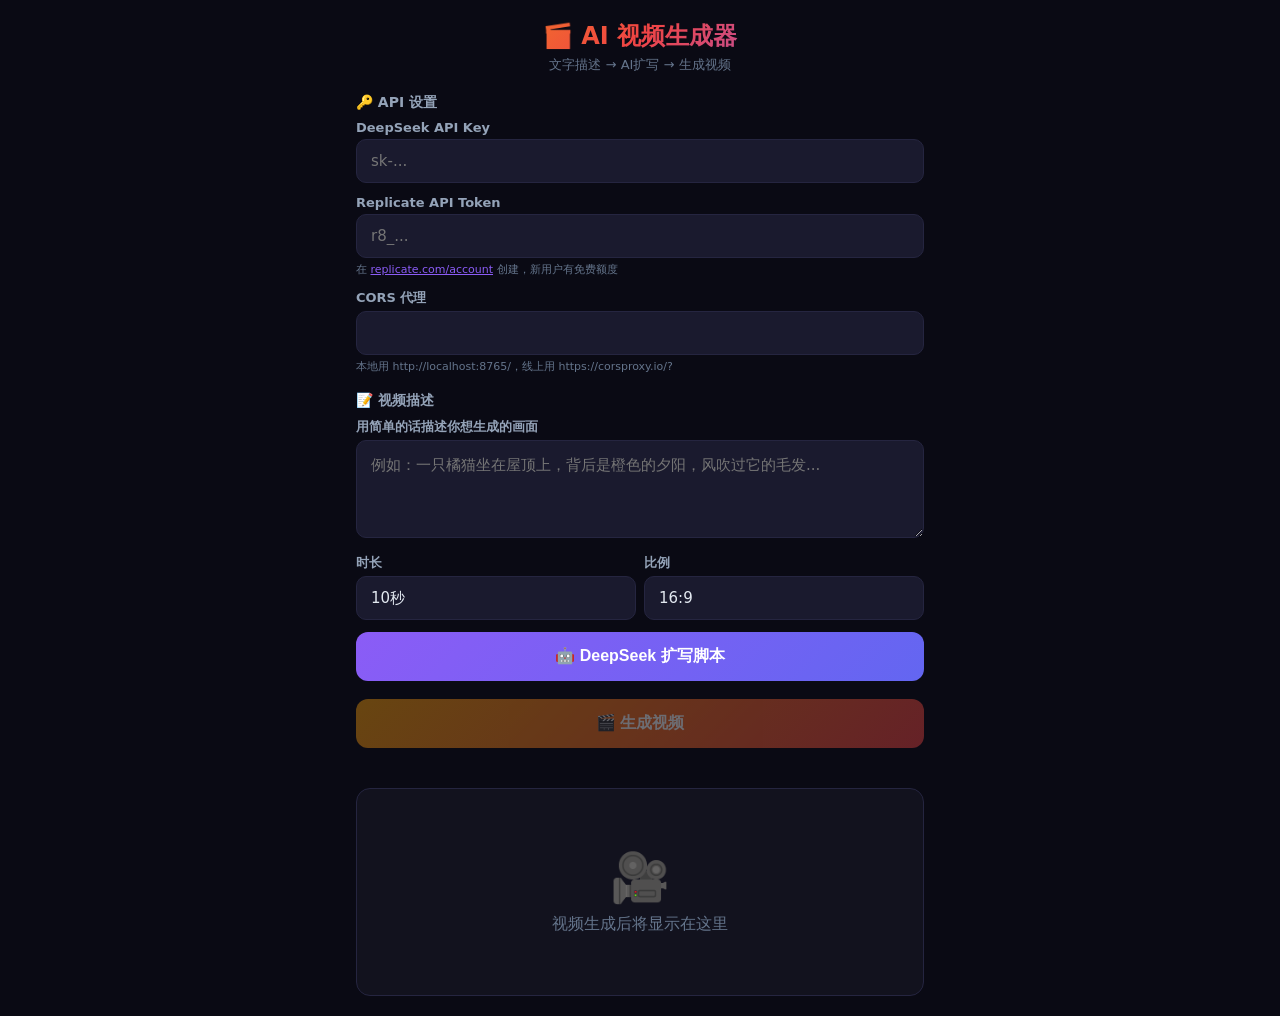
==== commit 85eaeadb: "Switch from Kling to Replicate API for video generation" ====
--- a/ai-video.html
+++ b/ai-video.html
@@ -45,11 +45,7 @@
 
 <div class="section"><div class="section-title">🔑 API 设置</div>
 <div class="fg"><label>DeepSeek API Key</label><input type="password" id="dsKey" placeholder="sk-..."></div>
-<div class="fg"><label>可灵 API Key</label><input type="password" id="klKey" placeholder="API Key"><small>在可灵开发者中心获取。如果有 AK+SK 也支持，填到下面</small></div>
-<div style="display:flex;gap:8px">
-<div class="fg" style="flex:1"><label>Access Key（可选）</label><input type="text" id="klAk" placeholder="如有AK/SK可填"></div>
-<div class="fg" style="flex:1"><label>Secret Key（可选）</label><input type="password" id="klSk" placeholder="如有AK/SK可填"></div>
-</div>
+<div class="fg"><label>Replicate API Token</label><input type="password" id="repToken" placeholder="r8_..."><small>在 <a href="https://replicate.com/account/api-tokens" target="_blank" style="color:var(--accent)">replicate.com/account</a> 创建，新用户有免费额度</small></div>
 <div class="fg"><label>CORS 代理</label><input type="text" id="corsProxy" value="http://localhost:8765/"><small>本地用 http://localhost:8765/，线上用 https://corsproxy.io/?</small></div>
 </div>
 
@@ -78,10 +74,8 @@
 
 // Init
 document.getElementById('dsKey').value=localStorage.getItem('av_ds')||'';
-document.getElementById('klKey').value=localStorage.getItem('av_klkey')||'';
-document.getElementById('klAk').value=localStorage.getItem('av_ak')||'';
-document.getElementById('klSk').value=localStorage.getItem('av_sk')||'';
-document.getElementById('corsProxy').value=localStorage.getItem('av_proxy')||'http://localhost:8765/';
+document.getElementById('repToken').value=localStorage.getItem('av_rep')||'';
+document.getElementById('corsProxy').value=localStorage.getItem('av_proxy')||'';
 
 function apiFetch(url,options){
 const proxy=document.getElementById('corsProxy').value.trim();
@@ -117,66 +111,56 @@
 }
 
 async function generateVideo(){
-const apiKey=document.getElementById('klKey').value.trim();
-const ak=document.getElementById('klAk').value.trim();
-const sk=document.getElementById('klSk').value.trim();
-if(!apiKey&&(!ak||!sk)){alert('请至少填入可灵 API Key');return}
+const token=document.getElementById('repToken').value.trim();
+if(!token){alert('请填入 Replicate API Token');return}
 const prompt=enhancedPrompt||document.getElementById('userPrompt').value.trim();
 if(!prompt){alert('请先输入视频描述');return}
 
-localStorage.setItem('av_klkey',apiKey);localStorage.setItem('av_ak',ak);localStorage.setItem('av_sk',sk);
+localStorage.setItem('av_rep',token);
 localStorage.setItem('av_proxy',document.getElementById('corsProxy').value.trim());
 
 const btn=document.getElementById('btnGenerate');btn.disabled=true;btn.textContent='⏳ 生成中...';
 document.getElementById('spinner').classList.add('active');
 document.getElementById('debugBox').classList.remove('show');
-setStatus('🎬 生成视频中...');
+setStatus('🎬 创建视频任务...');
 
 try{
-let authToken=apiKey; // Use API key directly as Bearer token
+const dur=parseInt(document.getElementById('duration').value);
+const resp=await apiFetch('https://api.replicate.com/v1/models/lucataco/hotshot-xl/predictions',{
+method:'POST',
+headers:{'Content-Type':'application/json','Authorization':'Token '+token},
+body:JSON.stringify({
+input:{prompt:prompt,negative_prompt:'blurry,distorted,ugly,bad quality,low quality',width:672,height:384}
+})
+});
+const data=await resp.json();
+debugLog('Create',resp.status,JSON.stringify(data).slice(0,500));
 
-// If AK+SK provided, exchange for token
-if(ak&&sk){
-setStatus('🔑 获取API令牌...');
-const tokenResp=await apiFetch('https://api.kling.kuaishou.com/v1/token',{
-method:'POST',headers:{'Content-Type':'application/json'},
-body:JSON.stringify({access_key:ak,secret_key:sk})
+if(!resp.ok)throw new Error(data.detail||data.error||'HTTP '+resp.status);
+const predId=data.id;
+if(!predId)throw new Error('无prediction ID: '+JSON.stringify(data));
+
+// Poll
+for(let i=0;i<60;i++){
+await sleep(3000);
+const pr=await apiFetch('https://api.replicate.com/v1/predictions/'+predId,{
+headers:{'Authorization':'Token '+token}
 });
-debugLog('Token',tokenResp.status,await tokenResp.clone().text());
-if(tokenResp.ok){
-const td=await tokenResp.json();
-if(td.data?.api_token)authToken=td.data.api_token;
+const pd=await pr.json();
+const st=pd.status;
+setStatus('🎬 '+st+' ('+((i+1)*3)+'秒)');
+
+if(st==='succeeded'){
+const url=pd.output;
+const videoUrl=typeof url==='string'?url:Array.isArray(url)?url[0]:url?.video;
+if(videoUrl){currentVideoUrl=videoUrl;showVideo(videoUrl);setStatus('✅ 生成成功！','success')}
+else throw new Error('视频URL为空');
+btn.disabled=false;btn.textContent='🎬 生成视频';document.getElementById('spinner').classList.remove('active');return;
+}else if(st==='failed'||st==='canceled'){
+throw new Error(pd.error||'生成失败');
 }
 }
-
-// Create video task
-setStatus('🎬 创建视频任务...');
-const resp=await apiFetch('https://api.kling.kuaishou.com/v1/videos/text2video',{
-method:'POST',
-headers:{'Content-Type':'application/json','Authorization':'Bearer '+authToken},
-body:JSON.stringify({model_name:'kling-v1',prompt,duration:parseInt(document.getElementById('duration').value),aspect_ratio:document.getElementById('aspectRatio').value,mode:'std'})
-});
-const respText=await resp.clone().text();
-debugLog('Create',resp.status,respText);
-if(!resp.ok){let e;try{e=JSON.parse(respText)}catch{throw new Error('HTTP '+resp.status+' '+respText.slice(0,200))};throw new Error(e.message||e.error_msg||'HTTP '+resp.status)}
-const data=JSON.parse(respText);
-const taskId=data.data?.task_id;
-if(!taskId){setStatus('⚠️ 没有task_id，尝试直接获取结果...');throw new Error('响应格式异常: '+respText.slice(0,300))}
-
-// Poll
-for(let i=0;i<72;i++){
-await sleep(5000);
-const pr=await apiFetch('https://api.kling.kuaishou.com/v1/videos/text2video/'+taskId,{headers:{'Authorization':'Bearer '+authToken}});
-const pd=await pr.json();
-const st=pd.data?.task_status;
-setStatus('🎬 '+st+' ('+((i+1)*5)+'秒)');
-if(st==='succeeded'){
-currentVideoUrl=pd.data.task_result.videos[0].url;
-showVideo(currentVideoUrl);setStatus('✅ 生成成功！','success');
-btn.disabled=false;btn.textContent='🎬 生成视频';document.getElementById('spinner').classList.remove('active');return;
-}else if(st==='failed'){throw new Error(pd.data.task_status_msg||'生成失败')}
-}
-throw new Error('超时，6分钟还没好');
+throw new Error('超时，3分钟还没好');
 }catch(e){setStatus('❌ '+e.message,'error');debugLog('ERROR',0,e.message)}
 btn.disabled=false;btn.textContent='🎬 生成视频';document.getElementById('spinner').classList.remove('active');
 }
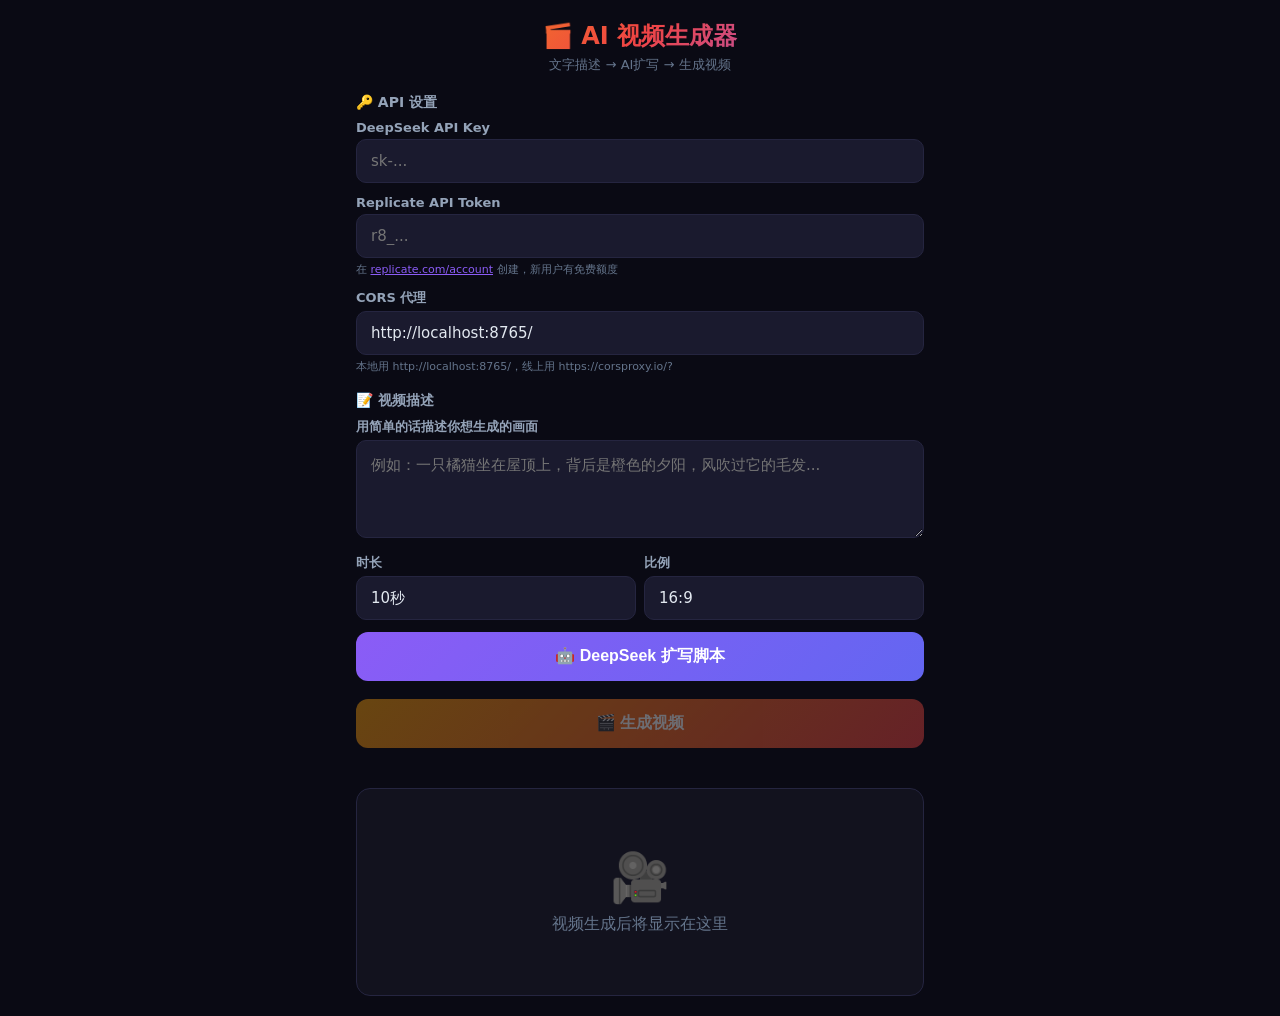
==== commit f3666854: "Fix CORS proxy default to local proxy" ====
--- a/ai-video.html
+++ b/ai-video.html
@@ -75,7 +75,7 @@
 // Init
 document.getElementById('dsKey').value=localStorage.getItem('av_ds')||'';
 document.getElementById('repToken').value=localStorage.getItem('av_rep')||'';
-document.getElementById('corsProxy').value=localStorage.getItem('av_proxy')||'';
+document.getElementById('corsProxy').value=localStorage.getItem('av_proxy')||'http://localhost:8765/';
 
 function apiFetch(url,options){
 const proxy=document.getElementById('corsProxy').value.trim();
